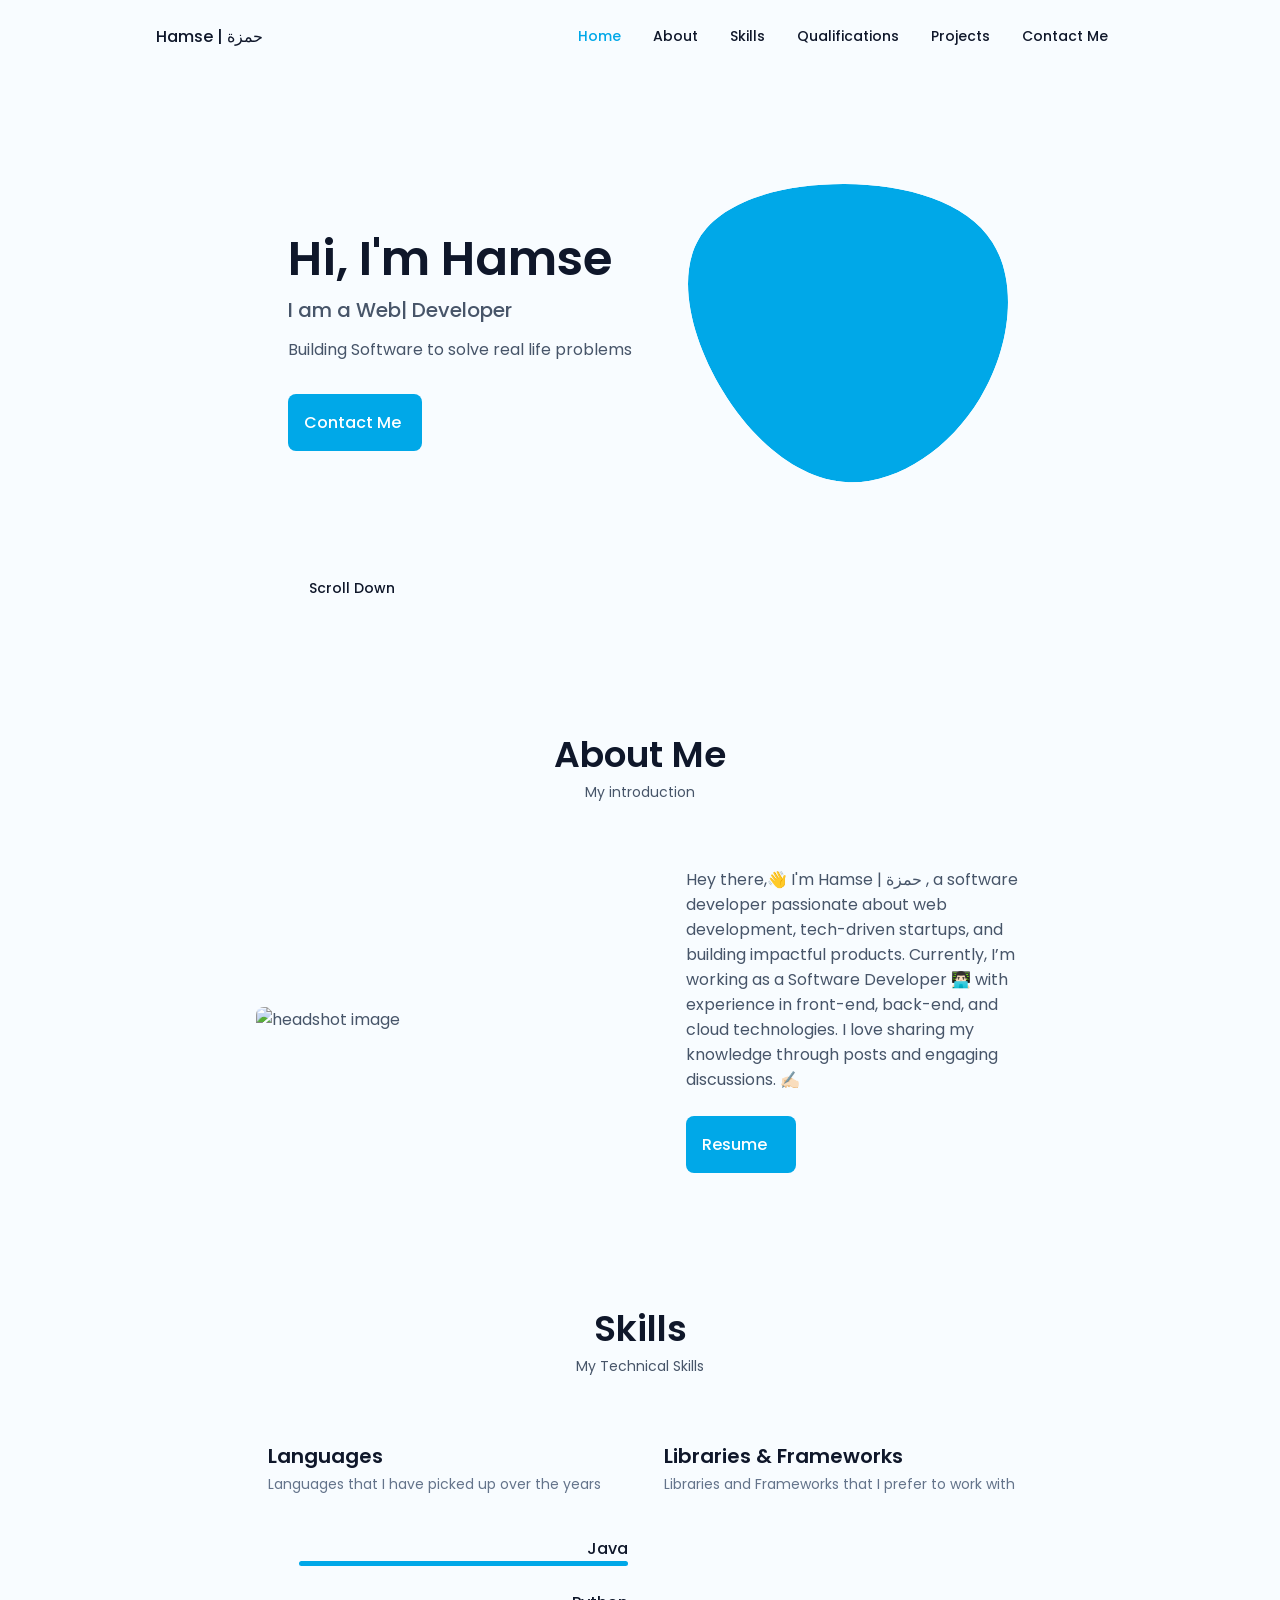
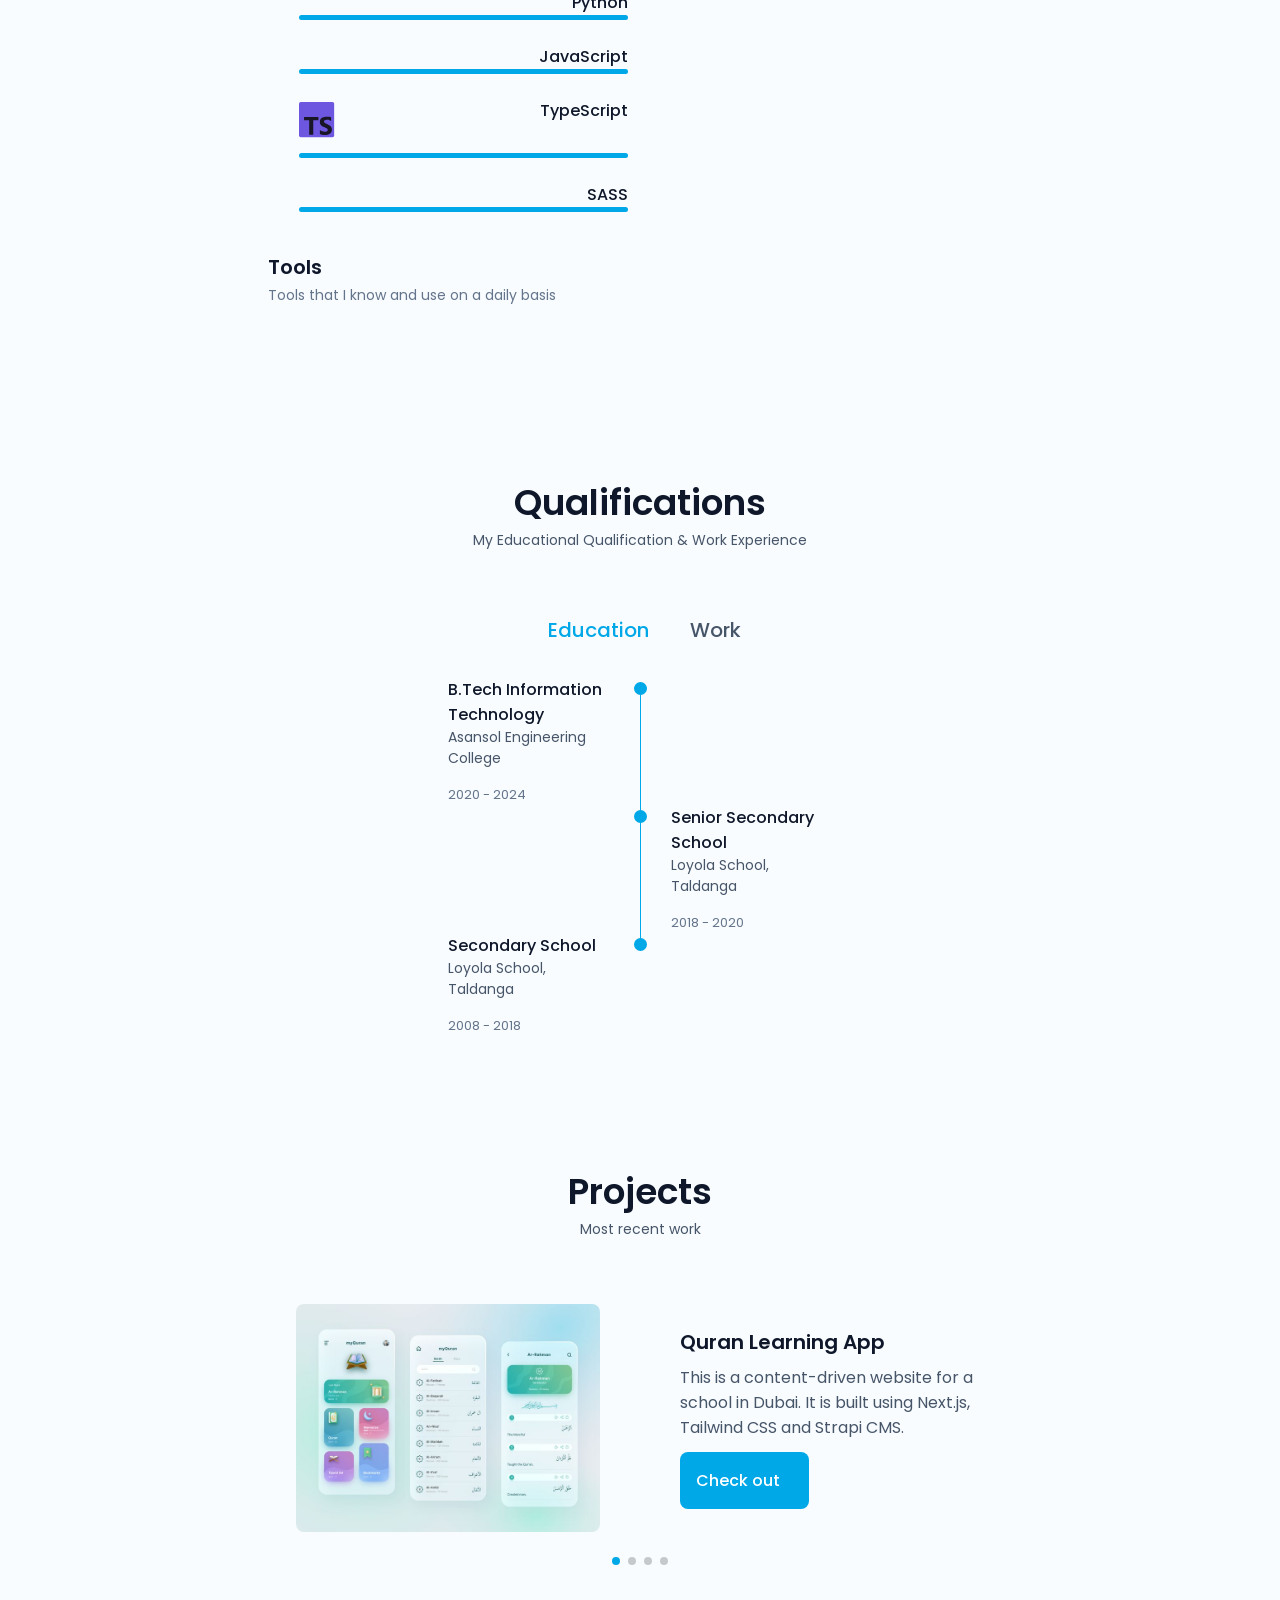
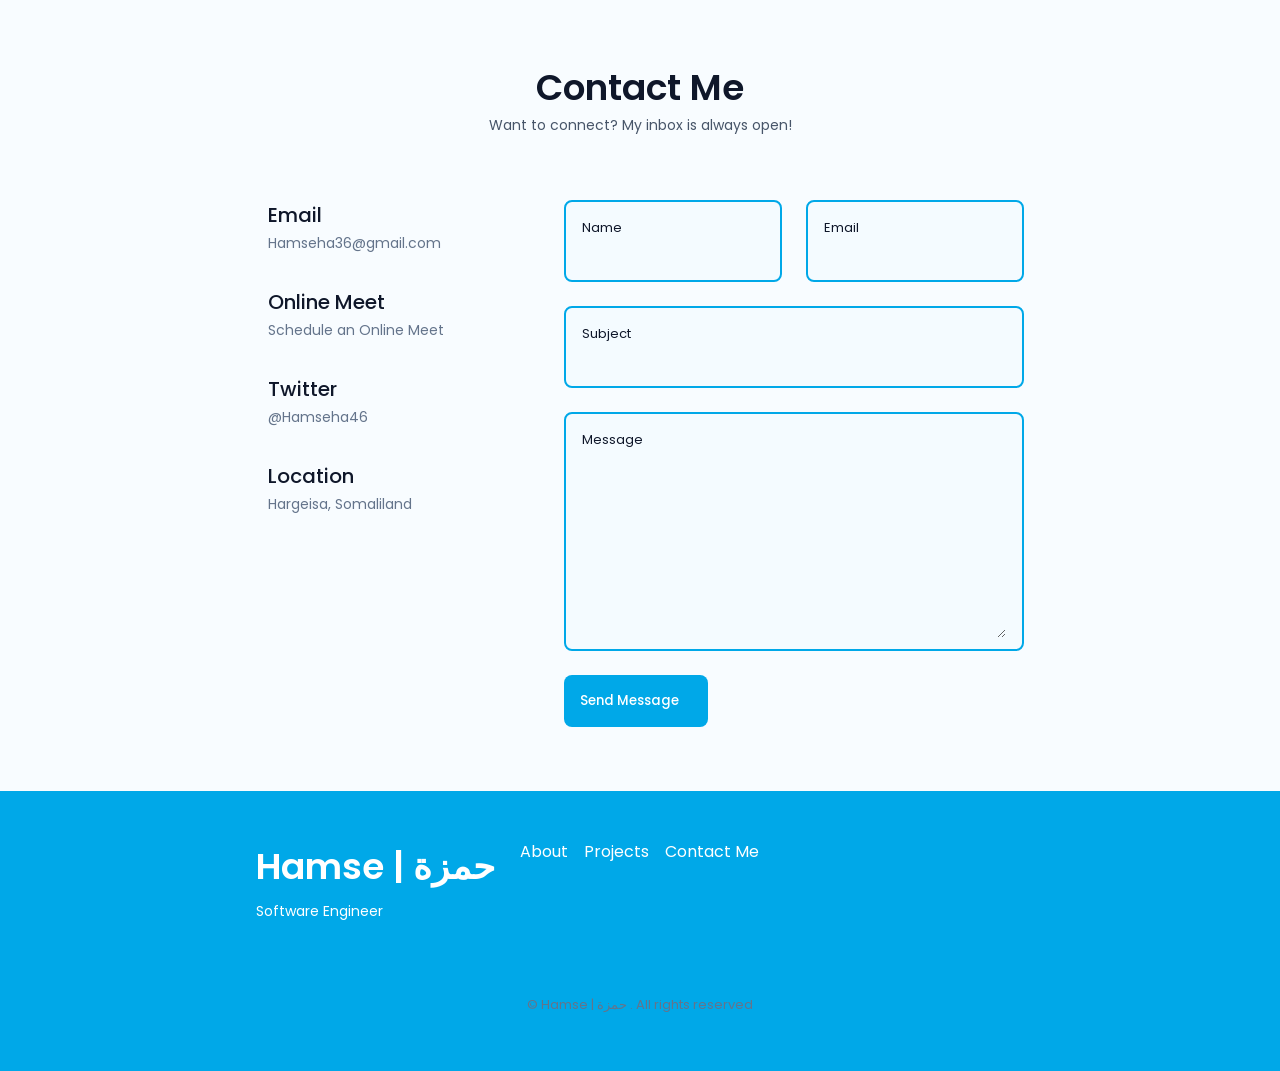
==== index.html @ 6c28f55a "Your descriptive commit message here" ====
<!DOCTYPE html>
<html lang="en">

<head>
  <meta charset="UTF-8" />
  <meta http-equiv="X-UA-Compatible" content="IE=edge" />
  <meta name="viewport" content="width=device-width, initial-scale=1.0" />
  <link rel="shortcut icon" href="https://pranaygupta.in/assets/img/pfp-with-bg.jpg" type="image/webp">
  <link rel="icon" href="https://pranaygupta.in/assets/img/pfp-with-bg.jpg" type="image/webp">
  <meta name="description"
    content="Pranay is a software engineer from India with a passion for web development, tech-driven startups, and building impactful projects." />
  <meta name="keywords"
    content="Pranay Gupta, Pranay Gupta portfolio, software developer Pranay Gupta, web developer Pranay Gupta, Keysight Technologies, Salesforce developer, ReactJS, NextJS, NodeJS, MERN stack developer, full-stack developer, front-end developer, back-end developer, cloud technologies, AWS, Java Spring Boot, software engineer Gurugram, tech startups enthusiast, JavaScript developer, software projects, open-source enthusiast, UI/UX design, product development, software engineer India">
  <meta name="author" content="Pranay Gupta">
  <meta property="og:title" content="Pranay Gupta" />
  <meta property="og:url" content="https://pranaygupta.in" />
  <meta property="og:description"
    content="Pranay is a software engineer from India with a passion for web development, tech-driven startups, and building impactful projects." />
  <meta property="og:image:secure_url" content="https://pranaygupta.in/assets/img/pfp-with-bg.jpg" />
  <meta property="og:image" content="https://pranaygupta.in/assets/img/pfp-with-bg.jpg" />
  <meta property="profile:username" content="thepranaygupta" />
  <meta name="twitter:card" content="summary" />
  <meta name="twitter:title" content="Pranay Gupta" />
  <meta name="twitter:image" content="https://pranaygupta.in/assets/img/pfp-with-bg.jpg" />
  <meta name="twitter:url" content="https://pranaygupta.in" />
  <meta name="theme-color" content="#7d6bd6">
  <link rel="canonical" href="https://pranaygupta.in" />
  <link rel="stylesheet" href="https://unicons.iconscout.com/release/v4.0.0/css/line.css" />
  <link rel="stylesheet" href="./assets/css/swiper-bundle.min.css">
  <link rel="stylesheet" href="./assets/css/style.css" />
  <link rel="preconnect" href="https://pranaygupta.in" />
  <title>Hamse | حمزة </title>
  <link rel="shortcut icon" href="./assets/img/favicon.ico" type="image/x-icon" />
  <script src="https://kit.fontawesome.com/4bf48f78b4.js" crossorigin="anonymous"></script>
  <!-- Google tag (gtag.js) -->
  <script async src="https://www.googletagmanager.com/gtag/js?id=G-Q55ZCQXDWJ"></script>
  <script>
    window.dataLayer = window.dataLayer || [];
    function gtag() { dataLayer.push(arguments); }
    gtag('js', new Date());
    gtag('config', 'G-Q55ZCQXDWJ');
  </script>
</head>

<body>
  <!-- Header -->
  <header class="header" id="header">
    <nav class="nav container">
      <a href="#" class="nav_logo">Hamse | حمزة </a>

      <div class="nav_menu" id="nav-menu">
        <ul class="nav_list grid">
          <li class="nav_item">
            <a href="#home" class="nav_link active-link">
              <i class="uil uil-estate nav_icon"></i> Home
            </a>
          </li>
          <li class="nav_item">
            <a href="#about" class="nav_link">
              <i class="uil uil-user nav_icon"></i> About
            </a>
          </li>
          <li class="nav_item">
            <a href="#skills" class="nav_link">
              <i class="uil uil-file-alt nav_icon"></i> Skills
            </a>
          </li>
          <li class="nav_item">
            <a href="#qualification" class="nav_link">
              <i class="uil uil-graduation-cap nav_icon"></i> Qualifications
            </a>
          </li>
          <li class="nav_item">
            <a href="#projects" class="nav_link">
              <i class="uil uil-scenery nav_icon"></i> Projects
            </a>
          </li>
          <li class="nav_item">
            <a href="#contact" class="nav_link">
              <i class="uil uil-message nav-icon nav_icon"></i> Contact Me
            </a>
          </li>
        </ul>
        <i class="uil uil-times nav_close" id="nav-close"></i>
      </div>

      <div class="nav_btns">
        <!-- Change Theme -->
        <i class="uil uil-moon change-theme" id="theme-button"></i>

        <div class="nav_toggle" id="nav-toggle">
          <i class="uil uil-apps"></i>
        </div>
      </div>
    </nav>
  </header>

  <!-- Main -->
  <main class="main">
    <!-- Home -->
    <section class="home section" id="home">
      <div class="home_container container grid">
        <div class="home_content grid">
          <div class="home_social">
            <a href="https://www.linkedin.com/in/thepranaygupta/" class="home_social-icon" target="_blank">
              <i class="uil uil-linkedin-alt"></i>
            </a>

            <a href="https://github.com/MrHamse-ops" 
            class="home_social-icon" target="_blank">
              <i class="uil uil-github-alt"></i>
            </a>

            <a href="https://x.com/hamseha46?s=11" 
            class="home_social-icon" target="_blank">
              <i class="uil uil-twitter-alt"></i>
            </a>

            <a href="https://www.instagram.com/hamsehmz" class="home_social-icon" target="_blank">
              <i class="uil uil-instagram"></i>
            </a>
          </div>

          <div class="home_img">
            <svg class="home_blob" viewBox="0 0 200 187" xmlns="http://www.w3.org/2000/svg"
              xmlns:xlink="http://www.w3.org/1999/xlink" data-tilt>
              <mask id="mask0" mask-type="alpha">
                <path d="M190.312 36.4879C206.582 62.1187 201.309 102.826 182.328 134.186C163.346 165.547 
                    130.807 187.559 100.226 186.353C69.6454 185.297 41.0228 161.023 21.7403 129.362C2.45775 
                    97.8511 -7.48481 59.1033 6.67581 34.5279C20.9871 10.1032 59.7028 -0.149132 97.9666 
                    0.00163737C136.23 0.303176 174.193 10.857 190.312 36.4879Z" />
              </mask>
              <g mask="url(#mask0)">
                <path d="M190.312 36.4879C206.582 62.1187 201.309 102.826 182.328 134.186C163.346 
                    165.547 130.807 187.559 100.226 186.353C69.6454 185.297 41.0228 161.023 21.7403 
                    129.362C2.45775 97.8511 -7.48481 59.1033 6.67581 34.5279C20.9871 10.1032 59.7028 
                    -0.149132 97.9666 0.00163737C136.23 0.303176 174.193 10.857 190.312 36.4879Z" />
                <image class="home_blob-img" x="12" y="8" href="./assets/img/icon.png" />
              </g>
            </svg>
          </div>

          <div class="home_data">
            <h1 class="home_title">Hi, I'm Hamse </h1>
            <h3 class="home_subtitle">I am <span class="type"></span> Developer</h3>

            <p class="home_description">
              Building Software to solve real life problems
            </p>
            <a href="#contact" class="button button--flex">
              Contact Me
              <i class="uil uil-message"></i>
            </a>
          </div> 
        </div>

        <div class="home_scroll">
          <a href="#about" class="home_scroll-button button--flex">
            <i class="uil uil-mouse-alt home_scroll-mouse"></i>
            <span class="home_scroll-name">Scroll Down</span>
            <i class="uil uil-arrow-down home_scroll-arrow"></i>
          </a>
        </div>
      </div>
    </section>

    <!-- About -->
    <section class="about section" id="about">
      <h2 class="section_title">About Me</h2>
      <span class="section_subtitle">My introduction</span>
      <div class="about_container container grid">
        <img src="./assets/img/about.png" alt="headshot image" class="about_img" data-tilt />
        <div class="about_data">
          <p class="about_description">
            Hey there,👋 I'm Hamse | حمزة , a software developer passionate about web development, tech-driven startups, and
            building impactful products. Currently, I’m working as a Software Developer 👨🏻‍💻 with experience in
            front-end, back-end, and cloud technologies. I love sharing my knowledge through posts and engaging
            discussions. ✍🏻
          </p>
          <div class="about_button">
            <a download="" href="./Indho Deeqay Ku Aaway.pdf" class="button button--flex" target="_blank">
              Resume<i class="uil uil-file-download-alt button_icon"></i>
            </a>
          </div>
        </div>
      </div>
    </section>

    <!-- Skills -->
    <section class="skills section" id="skills">
      <h1 class="section_title">Skills</h1>
      <span class="section_subtitle">My Technical Skills</span>
      <div class="skills_container container grid">
        <!-- Skill Set 1 -->
        <div class="skill skills_content skills_open">
          <div class="skills_header">
            <i class="uil uil-arrow skills_icon"></i>

            <div>
              <h1 class="skills_title">Languages</h1>
              <span class="skills_subtitle">Languages that I have picked up over the years</span>
            </div>

            <i class="uil uil-angle-down skills_arrow"></i>
          </div>

          <div class="skills_list grid">
            <div class="skills_data">
              <div class="skills_titles">
                <span class="single_skill_icon">
                  <i class="fab fa-java"></i>
                </span>
                <h3 class="skills_name">Java</h3>
              </div>
              <div class="skills_bar"></div>
            </div>

            <div class="skills_data">
              <div class="skills_titles">
                <span class="single_skill_icon">
                  <i class="fab fa-python"></i>
                </span>
                <h3 class="skills_name">Python</h3>
              </div>
              <div class="skills_bar"></div>
            </div>

            <div class="skills_data">
              <div class="skills_titles">
                <span class="single_skill_icon">
                  <i class="fab fa-js-square"></i>
                </span>
                <h3 class="skills_name">JavaScript</h3>
              </div>
              <div class="skills_bar"></div>
            </div>

            <div class="skills_data">
              <div class="skills_titles">
                <span class="single_skill_icon external-logo">
                  <img src="./assets/img/ts-logo.svg" alt="ts-logo">
                </span>
                <h3 class="skills_name">TypeScript</h3>
              </div>
              <div class="skills_bar"></div>
            </div>

            <div class="skills_data">
              <div class="skills_titles">
                <span class="single_skill_icon">
                  <i class="fab fa-sass"></i>
                </span>
                <h3 class="skills_name">SASS</h3>
              </div>
              <div class="skills_bar"></div>
            </div>
          </div>
        </div>

        <!-- Skill Set 2 -->
        <div class="skill skills_content">
          <div class="skills_header">
            <i class="uil uil-brackets-curly skills_icon"></i>

            <div>
              <h1 class="skills_title">Libraries & Frameworks</h1>
              <span class="skills_subtitle">Libraries and Frameworks that I prefer to work with</span>
            </div>

            <i class="uil uil-angle-down skills_arrow"></i>
          </div>

          <div class="skills_list grid">
            <div class="skills_data">
              <div class="skills_titles">
                <span class="single_skill_icon">
                  <i class="fab fa-react"></i>
                </span>
                <h3 class="skills_name">React</h3>
              </div>
              <div class="skills_bar"></div>
            </div>

            <div class="skills_data">
              <div class="skills_titles">
                <span class="single_skill_icon external-logo">
                  <img src="./assets/img/next-js.svg" alt="next-logo">
                </span>
                <h3 class="skills_name">Next.js</h3>
              </div>
              <div class="skills_bar"></div>
            </div>

            <div class="skills_data">
              <div class="skills_titles">
                <span class="single_skill_icon external-logo">
                  <svg xmlns="http://www.w3.org/2000/svg" fill="none" viewBox="0 0 54 33">
                    <g clip-path="url(#prefix__clip0)">
                      <path fill="#6E57E0" fill-rule="evenodd"
                        d="M27 0c-7.2 0-11.7 3.6-13.5 10.8 2.7-3.6 5.85-4.95 9.45-4.05 2.054.513 3.522 2.004 5.147 3.653C30.744 13.09 33.808 16.2 40.5 16.2c7.2 0 11.7-3.6 13.5-10.8-2.7 3.6-5.85 4.95-9.45 4.05-2.054-.513-3.522-2.004-5.147-3.653C36.756 3.11 33.692 0 27 0zM13.5 16.2C6.3 16.2 1.8 19.8 0 27c2.7-3.6 5.85-4.95 9.45-4.05 2.054.514 3.522 2.004 5.147 3.653C17.244 29.29 20.308 32.4 27 32.4c7.2 0 11.7-3.6 13.5-10.8-2.7 3.6-5.85 4.95-9.45 4.05-2.054-.513-3.522-2.004-5.147-3.653C23.256 19.31 20.192 16.2 13.5 16.2z"
                        clip-rule="evenodd" />
                    </g>
                    <defs>
                      <clipPath id="prefix__clip0">
                        <path fill="#fff" d="M0 0h54v32.4H0z" />
                      </clipPath>
                    </defs>
                  </svg>
                </span>
                <h3 class="skills_name">Tailwind CSS</h3>
              </div>
              <div class="skills_bar"></div>
            </div>

            <div class="skills_data">
              <div class="skills_titles">
                <span class="single_skill_icon">
                  <i class="fab fa-node-js"></i>
                </span>
                <h3 class="skills_name">Node.js</h3>
              </div>
              <div class="skills_bar"></div>
            </div>

            <div class="skills_data">
              <div class="skills_titles">
                <span class="single_skill_icon external-logo" style="max-width: 1.33rem;">
                  <img src="./assets/img/MongoDB.svg" alt="mongo-db-logo">
                </span>
                <h3 class="skills_name">MongoDB</h3>
              </div>
              <div class="skills_bar"></div>
            </div>
          </div>
        </div>

        <!-- Skill Set 3 -->
        <div class="skill skills_content">
          <div class="skills_header">
            <i class="uil uil-wrench skills_icon"></i>

            <div>
              <h1 class="skills_title">Tools</h1>
              <span class="skills_subtitle">Tools that I know and use on a daily basis</span>
            </div>

            <i class="uil uil-angle-down skills_arrow"></i>
          </div>

          <div class="skills_list grid">
            <div class="skills_data">
              <div class="skills_titles">
                <span class="single_skill_icon">
                  <i class="fab fa-git-alt"></i>
                </span>
                <h3 class="skills_name">Git</h3>
              </div>
              <div class="skills_bar"></div>
            </div>

            <div class="skills_data">
              <div class="skills_titles">
                <span class="single_skill_icon">
                  <i class="fab fa-github"></i>
                </span>
                <h3 class="skills_name">GitHub</h3>
              </div>
              <div class="skills_bar"></div>
            </div>

            <div class="skills_data">
              <div class="skills_titles">
                <span class="single_skill_icon">
                  <i class="fab fa-figma"></i>
                </span>
                <h3 class="skills_name">Figma</h3>
              </div>
              <div class="skills_bar"></div>
            </div>

            <div class="skills_data">
              <div class="skills_titles">
                <span class="single_skill_icon external-logo">
                  <img src="./assets/img/vercel.svg" alt="vercel icon">
                </span>
                <h3 class="skills_name">Vercel</h3>
              </div>
              <div class="skills_bar"></div>
            </div>
    </section>

    <!-- Qualifications -->
    <section class="qualification section" id="qualification">
      <h2 class="section_title">Qualifications</h2>
      <span class="section_subtitle">My Educational Qualification & Work Experience</span>

      <div class="qualification_container container">
        <div class="qualification_tabs">
          <div class="qualification_button button-flex" id="educationheader">
            <i class="uil uil-graduation-cap qualification_icon"></i>Education
          </div>

          <div class="qualification_button button-flex" id="workheader">
            <i class="uil uil-briefcase-alt qualification_icon"></i>Work
          </div>
        </div>

        <div class="qualification_sections">
          <!-- Educational Qualification -->
          <div class="qualification_content qualification_active" data-content id="education">
            <!-- BTech IT -->
            <div class="qualification_data">
              <div>
                <h3 class="qualification_title">B.Tech Information Technology</h3>
                <span class="qualification_subtitle"><a href="http://www.aecwb.edu.in" target="_blank"
                    rel="noopener noreferrer">Asansol Engineering College</a></span>
                <div class="qualification_calendar">
                  <i class="uil uil-calendar-alt"></i>
                  2020 - 2024
                </div>
              </div>
              <div>
                <span class="qualification_circle"></span>
                <span class="qualification_line"></span>
              </div>
            </div>

            <!-- School 11-12 -->
            <div class="qualification_data">
              <div></div>

              <div>
                <span class="qualification_circle"></span>
                <span class="qualification_line"></span>
              </div>

              <div>
                <h3 class="qualification_title">Senior Secondary School</h3>
                <span class="qualification_subtitle"><a href="https://www.loyolataldanga.com/" target="_blank"
                    rel="noopener noreferrer">Loyola School, Taldanga</a></span>
                <div class="qualification_calendar">
                  <i class="uil uil-calendar-alt"></i>
                  2018 - 2020
                </div>
              </div>
            </div>

            <!-- School 1-10 -->
            <div class="qualification_data">
              <div>
                <h3 class="qualification_title">Secondary School</h3>
                <span class="qualification_subtitle"><a href="https://www.loyolataldanga.com/" target="_blank"
                    rel="noopener noreferrer">Loyola School, Taldanga</a></span>
                <div class="qualification_calendar">
                  <i class="uil uil-calendar-alt"></i>
                  2008 - 2018
                </div>
              </div>
              <div>
                <span class="qualification_circle"></span>
              </div>
            </div>

          </div>

          <!-- Work Experience -->
          <div class="qualification_content qualification-inactive" data-content id="work">
            <!-- Keysight -->
            <div class="qualification_data">
              <div>
                <h3 class="qualification_title">IT Software Engineer</h3>
                <span class="qualification_subtitle"><a href="https://www.keysight.com/" target="_blank"
                    rel="noopener noreferrer">Keysight Technologies</a></span>
                <div class="qualification_calendar">
                  <i class="uil uil-calendar-alt"></i>
                  July 2024 - Present
                </div>
              </div>

              <div>
                <span class="qualification_circle"></span>
                <span class="qualification_line"></span>
              </div>
            </div>

            <!-- Keysight -->
            <div class="qualification_data">
              <div></div>

              <div>
                <span class="qualification_circle"></span>
                <span class="qualification_line"></span>
              </div>

              <div>
                <h3 class="qualification_title">IT Intern</h3>
                <span class="qualification_subtitle"><a href="https://www.keysight.com/" target="_blank"
                    rel="noopener noreferrer">Keysight Technologies</a></span>
                <div class="qualification_calendar">
                  <i class="uil uil-calendar-alt"></i>
                  January 2024 - July 2024
                </div>
              </div>

            </div>

            <!-- ProPeers -->
            <div class="qualification_data">
              <div>
                <h3 class="qualification_title">Software Engineer Intern</h3>
                <span class="qualification_subtitle"><a href="https://www.propeers.in/" target="_blank"
                    rel="noopener noreferrer">ProPeers</a></span>
                <div class="qualification_calendar">
                  <i class="uil uil-calendar-alt"></i>
                  April 2023 - December 2023
                </div>
              </div>

              <div>
                <span class="qualification_circle"></span>
                <span class="qualification_line"></span>
              </div>
            </div>

            <!-- CodeHelp -->
            <div class="qualification_data">
              <div></div>

              <div>
                <span class="qualification_circle"></span>
                <span class="qualification_line"></span>
              </div>

              <div>
                <h3 class="qualification_title">Technical Consultant</h3>
                <span class="qualification_subtitle"><a href="https://www.codehelp.in/" target="_blank"
                    rel="noopener noreferrer">CodeHelp</a></span>
                <div class="qualification_calendar">
                  <i class="uil uil-calendar-alt"></i>
                  September 2022 - June 2023
                </div>
              </div>

            </div>

            <!-- prmsnls -->
            <div class="qualification_data">
              <div>
                <h3 class="qualification_title">Full Stack Development Intern</h3>
                <span class="qualification_subtitle"><a href="https://prmsnls.xyz/" target="_blank"
                    rel="noopener noreferrer">Permissionless</a></span>
                <div class="qualification_calendar">
                  <i class="uil uil-calendar-alt"></i>
                  November 2022 - January 2023
                </div>
              </div>

              <div>
                <span class="qualification_circle"></span>
                <span class="qualification_line"></span>
              </div>
            </div>

            <!-- Gumlet -->
            <div class="qualification_data">
              <div></div>

              <div>
                <span class="qualification_circle"></span>
                <span class="qualification_line"></span>
              </div>

              <div>
                <h3 class="qualification_title">Full Stack Development Intern</h3>
                <span class="qualification_subtitle"><a href="https://www.gumlet.com/" target="_blank"
                    rel="noopener noreferrer">Gumlet</a></span>
                <div class="qualification_calendar">
                  <i class="uil uil-calendar-alt"></i>
                  June 2022 - September 2022
                </div>
              </div>
            </div>

            <!-- WeFrame.tech -->
            <div class="qualification_data">
              <div>
                <h3 class="qualification_title">Front-end Next.js Developer</h3>
                <span class="qualification_subtitle"><a href="https://www.weframetech.com/" target="_blank"
                    rel="noopener noreferrer">WeFrame.Tech</a></span>
                <div class="qualification_calendar">
                  <i class="uil uil-calendar-alt"></i>
                  December 2021 - June 2022
                </div>
              </div>

              <div>
                <span class="qualification_circle"></span>
              </div>
            </div>

          </div>
        </div>
    </section>

    <!-- Portfolio -->
    <section class="portfolio section" id="projects">
      <h2 class="section_title">Projects</h2>
      <span class="section_subtitle">Most recent work</span>

      <div class="portfolio_container container swiper-container swiper mySwiper">
        <div class="swiper-wrapper">

          <!-- Project 1 -->
          <div class="portfolio_content grid swiper-slide">
            <img src="./assets/img/MyQuran App.jpg" alt="daral marefa" class="portfolio_img">

            <div class="portfolio_data">
              <h3 class="portfolio_title">
                Quran Learning App
              </h3>
              <p class="portfolio_description">
                This is a content-driven website for a school in Dubai. It is built using Next.js, Tailwind CSS and
                Strapi CMS.
              </p>
              <a href="https://www.daralmarefa.ae/" class="button button-flex button-small portfolio_button"
                target="_blank">
                Check out
                <i class="uil uil-arrow-right button_icon"></i>
              </a>
            </div>
          </div>

          <!-- Project 2 -->
          <div class="portfolio_content grid swiper-slide">
            <img src="./assets/img/Dishly – Modern Food Ordering.jpg" alt="ag Automobile" class="portfolio_img">

            <div class="portfolio_data">
              <h3 class="portfolio_title">
                Modern Food Ordering
              </h3>
              <p class="portfolio_description">
                This is a content-driven website for an Automobile Business in Dubai. It is built using Next.js,
                Tailwind CSS and Strapi CMS.
              </p>
              <a href="https://www.agautomobile.com/" class="button button-flex button-small portfolio_button"
                target="_blank">
                Check out
                <i class="uil uil-arrow-right button_icon"></i>
              </a>
            </div>
          </div>

          <!-- Project 3 -->
          <div class="portfolio_content grid swiper-slide">
            <img src="./assets/img/Kitchen.jpg" alt="ag Automobile" class="portfolio_img">

            <div class="portfolio_data">
              <h3 class="portfolio_title">
                Saar coffee
              </h3>
              <p class="portfolio_description">
                A content-driven website for one of the largest family business groups in the Middle East. It is built
                using Next.js, Tailwind CSS and Strapi CMS.
              </p>
              <a href="https://www.al-ghurair.com/" class="button button-flex button-small portfolio_button"
                target="_blank">
                Check out
                <i class="uil uil-arrow-right button_icon"></i>
              </a>
            </div>
          </div>

          <!-- Project 4 -->
          <div class="portfolio_content grid swiper-slide">
            <img src="./assets/img/carweb.jpg" alt="" class="portfolio_img">

            <div class="portfolio_data">
              <h3 class="portfolio_title">
               Car 
              </h3>
              <p class="portfolio_description">
                My Personal Portfolio Website made using only HTML, CSS and JS with a clean and minimal UI.
              </p>
              <a href="#" class="button button-flex button-small portfolio_button" target="_blank">
                Check out
                <i class="uil uil-arrow-right button_icon"></i>
              </a>
            </div>
          </div>
        </div>

        <!-- Arrows -->
        <div class="swiper-button-next">
          <i class="uil uil-angle-right-b swiper-portfolio-icon"></i>
        </div>
        <div class="swiper-button-prev">
          <i class="uil uil-angle-left-b swiper-portfolio-icon"></i>
        </div>
        <!-- Pagination -->
        <div class="swiper-pagination"></div>
      </div>
    </section>

    <!-- Contact Me -->
    <section class="contact section" id="contact">
      <h1 class="section_title">Contact Me</h1>
      <span class="section_subtitle">
        Want to connect? My inbox is always open!
      </span>

      <div class="contact_container container grid">
        <div>
          <div class="contact_info">
            <i class="uil uil-envelope-alt contact_icon"></i>
            <div>
              <h3 class="contact_title">Email</h3>
              <span class="contact_subtitle">Hamseha36@gmail.com</span>
            </div>
          </div>

          <a href="https://topmate.io/hamseha46" target="_blank">
            <div class="contact_info">
              <i class="uil uil-calendar-alt contact_icon"></i>
              <div>
                <h3 class="contact_title">Online Meet</h3>
                <span class="contact_subtitle">Schedule an Online Meet</span>
              </div>
            </div>
          </a>

          <a href="https://twitter.com/Hamseha46/" target="_blank">
            <div class="contact_info">
              <i class="uil uil-twitter-alt contact_icon"></i>
              <div>
                <h3 class="contact_title">Twitter</h3>
                <span class="contact_subtitle">@Hamseha46</span>
              </div>
            </div>
          </a>

          <a href="https://maps.app.goo.gl/YTmJqDceCe984yTv6" target="_blank">
            <div class="contact_info">
              <i class="uil uil-location-point contact_icon"></i>
              <div>
                <h3 class="contact_title">Location</h3>
                <span class="contact_subtitle">Hargeisa, Somaliland</span>
              </div>
            </div>
          </a>
        </div>

        <form action="https://formspree.io/f/xyyozeaq" class="contact_form grid" id="contact-form" method="POST">
          <div id="alert" class="alert_style"></div>
          <div class="contact_inputs grid">
            <div class="contact_content">
              <label class="contact_label">Name</label>
              <input type="text" name="name" class="contact_input" id="name" required>
            </div>
            <div class="contact_content">
              <label for="email" class="contact_label">Email</label>
              <input type="email" name="email" class="contact_input" id="email" required>
            </div>
          </div>
          <div class="contact_content">
            <label for="subject" class="contact_label">Subject</label>
            <input type="text" name="subject" class="contact_input" id="subject" required>
          </div>
          <div class="contact_content">
            <label for="message" class="contact_label">Message</label>
            <textarea name="message" id="" cols="0" rows="7" class="contact_input message" id="message"
              style="resize: vertical;" required></textarea>
          </div>

          <div>
            <button type="submit" class="button button-flex">
              Send Message
              <i class="uil uil-message button_icon"></i>
            </button>
          </div>
        </form>

      </div>
    </section>
  </main>

  <!-- Footer -->
  <footer class="footer">
    <div class="footer_bg">
      <div class="footer_container container grid">
        <div>
          <h1 class="footer_title">Hamse | حمزة </h1>
          <span class="footer_subtitle">Software Engineer</span>
        </div>
        <ul class="footer_links">
          <li>
            <a href="#about" class="footer_link">About</a>
          </li>
          <li>
            <a href="#projects" class="footer_link">Projects</a>
          </li>
          <li>
            <a href="#contact" class="footer_link">Contact Me</a>
          </li>
        </ul>
        <div class="footer_socials">
          <a href="https://www.linkedin.com/in/thepranaygupta/" target="_blank" class="footer_social">
            <i class="uil uil-linkedin-alt"></i>
          </a>
          <a href="https://twitter.com/Hamseha46/" target="_blank" class="footer_social">
            <i class="uil uil-twitter-alt"></i>
          </a>
          <a href="https://www.instagram.com/hamsehmz" target="_blank" class="footer_social">
            <i class="uil uil-instagram"></i>
          </a>
        </div>
      </div>

      <p class="footer_copy">&#169; Hamse | حمزة . All rights reserved</p>
    </div>
  </footer>

  <!-- Scroll Top -->
  <a href="#" class="scrollup" id="scroll-up">
    <i class="uil uil-arrow-up scrollup_icon"></i>
  </a>


  <!-- JQuery -->
  <script src="./assets/js/jquery.min.js"></script>

  <!-- Swiper JS -->
  <script src="./assets/js/swiper-bundle.min.js"></script>

  <!-- Typed JS -->
  <script src="./assets/js/typed.js"></script>

  <!-- Tilt JS  -->
  <script src="./assets/js/tilt.jquery.min.js"></script>

  <script src="./assets/js/main.js"></script>
</body>

</html>
---- assets/css/style.css ----
@import url("https://fonts.googleapis.com/css2?family=Poppins:wght@400;500;600&display=swap");

:root {
  --header-height: 3rem;

  /* ===== Color Palette ===== */
  --first-color: #00A8E8;
  --first-color-second: #00A8E8;
  --first-color-alt: #0077B6;
  --first-color-lighter: #CAF0F8;

  --title-color: #0F172A;
  --text-color: #475569;
  --text-color-light: #64748B;

  --input-color: #F4FBFF;
  --body-color: #F8FCFF;
  --container-color: #FFFFFF;

  --scroll-bar-color: #D6EEF8;
  --scroll-thumb-color: #8FD3F4;

  /* ===== Typography ===== */
  --body-font: "Poppins", sans-serif;

  --big-font-size: 2rem;
  --h1-font-size: 1.5rem;
  --h2-font-size: 1.25rem;
  --h3-font-size: 1.125rem;
  --normal-font-size: 0.938rem;
  --small-font-size: 0.813rem;
  --smaller-font-size: 0.75rem;

  --font-medium: 500;
  --font-semi-bold: 600;

  /* ===== Margin ===== */
  --mb-0-25: 0.25rem;
  --mb-0-5: 0.5rem;
  --mb-0-75: 0.75rem;
  --mb-1: 1rem;
  --mb-1-5: 1.5rem;
  --mb-2: 2rem;
  --mb-2-5: 2.5rem;
  --mb-3: 3rem;

  /* ===== Z-index ===== */
  --z-tooltip: 10;
  --z-fixed: 100;
  --z-modal: 1000;
}

/* Large Devices */
@media screen and (min-width: 968px) {
  :root {
    --big-font-size: 3rem;
    --h1-font-size: 2.25rem;
    --h2-font-size: 1.5rem;
    --h3-font-size: 1.25rem;
    --normal-font-size: 1rem;
    --small-font-size: 0.875rem;
    --smaller-font-size: 0.813rem;
  }
}

/* ===== Dark Theme ===== */
body.dark-theme {
  --first-color-second: #06263A;

  --title-color: #F8FAFC;
  --text-color: #CBD5E1;
  --text-color-light: #94A3B8;

  --input-color: #123247;
  --body-color: #081B29;
  --container-color: #102A3C;

  --scroll-bar-color: #20445A;
  --scroll-thumb-color: #3E82A8;
}

/* Button Dark/Light */
.nav_btns {
  display: flex;
  align-items: center;
}

.change-theme {
  font-size: 1.25rem;
  color: var(--title-color);
  margin-right: var(--mb-1);
  cursor: pointer;
}

.change-theme:hover {
  color: var(--first-color);
}

/* BASE */
* {
  box-sizing: border-box;
  padding: 0;
  margin: 0;
}

::selection {
  background-color: #8d8d8d;
  color: #fff;
}

html {
  scroll-behavior: smooth;
}

body {
  margin: 0 0 var(--header-height);
  font-family: var(--body-font);
  font-size: var(--normal-font-size);
  background-color: var(--body-color);
  color: var(--text-color);
}

h1,
h2,
h3,
h4 {
  color: var(--title-color);
  font-weight: var(--font-semi-bold);
}

ul {
  list-style: none;
}

a {
  text-decoration: none;
}

img {
  max-width: 100%;
  height: auto;
}

button {
  border-style: none;
  cursor: pointer;
}

/* REUSABLE CSS CLASSES  */
.section {
  padding: 2rem 0 4rem;
}

.section_title {
  font-size: var(--h1-font-size);
}

.section_subtitle {
  display: block;
  font-size: var(--small-font-size);
  margin-bottom: var(--mb-3);
}

.section_title,
.section_subtitle {
  text-align: center;
}

/* LAYOUT  */
.container {
  max-width: 768px;
  margin-left: var(--mb-1-5);
  margin-right: var(--mb-1-5);
}

.grid {
  display: grid;
  gap: 1.5rem;
}

.header {
  width: 100%;
  position: fixed;
  bottom: 0;
  left: 0;
  z-index: var(--z-fixed);
  background-color: var(--body-color);
}

/* NAVBAR */
.nav {
  max-width: 968px;
  height: var(--header-height);
  display: flex;
  justify-content: space-between;
  align-items: center;
}

.nav_logo,
.nav_toggle {
  color: var(--title-color);
  font-weight: var(--font-medium);
}

.nav_logo:hover {
  color: var(--first-color);
}

.nav_toggle {
  font-size: 1.1rem;
  cursor: pointer;
}

.nav_toggle:hover {
  color: var(--first-color);
}

@media screen and (max-width: 767px) {
  .nav_menu {
    position: fixed;
    bottom: -100%;
    left: 0;
    width: 100%;
    background-color: var(--body-color);
    padding: 2rem 1.5rem 4rem;
    box-shadow: 0 -1px 4px rgba(0, 0, 0, 0.15);
    border-radius: 1.5rem 1.5rem 0 0;
    transition: 0.3s;
  }
}

.nav_list {
  grid-template-columns: repeat(3, 1fr);
  gap: 2rem;
}

.nav_link {
  display: flex;
  flex-direction: column;
  align-items: center;
  font-size: var(--small-font-size);
  color: var(--title-color);
  font-weight: var(--font-medium);
}

.nav_link:hover {
  color: var(--first-color);
}

.nav_icon {
  font-size: 1.2rem;
}

.nav_close {
  position: absolute;
  right: 1.3rem;
  bottom: 0.5rem;
  font-size: 1.5rem;
  cursor: pointer;
  color: var(--first-color);
}

.nav_close:hover {
  color: var(--first-color-alt);
}

/* Show Menu */
.show-menu {
  bottom: 0;
}

/* Active link */
.active-link {
  color: var(--first-color);
}

/* Header Shadow */
.scroll-header {
  box-shadow: 0 -2px 4px rgba(0, 0, 0, 0.15);
}

/* HOME */
.home_container {
  gap: 1rem;
}

.home_content {
  grid-template-columns: 0.5fr 3fr;
  padding-top: 3.5rem;
  align-items: center;
}

.home_social {
  display: grid;
  grid-template-columns: max-content;
  row-gap: 1rem;
}

.home_social-icon {
  font-size: 1.25rem;
  color: var(--first-color);
}

.home_social-icon:hover {
  color: var(--first-color-alt);
}

.home_blob {
  width: 200px;
  fill: var(--first-color);
}

.home_blob-img {
  width: 170px;
}

.home_data {
  grid-column: 1/3;
}

.home_title {
  font-size: var(--big-font-size);
}

.home_subtitle {
  font-size: var(--h3-font-size);
  color: var(--text-color);
  font-weight: var(--font-medium);
  margin-bottom: var(--mb-0-75);
}

.home_description {
  margin-bottom: var(--mb-2);
}

.home_scroll {
  display: none;
}

.home_scroll-button {
  color: var(--first-color);
  transition: 0.3s;
}

.home_scroll-button:hover {
  transform: translateY(0.25rem);
}

.home_scroll-mouse {
  font-size: 2rem;
}

.home_scroll-name {
  font-size: var(--small-font-size);
  color: var(--title-color);
  font-weight: var(--font-medium);
  margin-right: var(--mb-0-25);
}

.home_scroll-arrow {
  font-size: 1.25rem;
}

/* BUTTONS */
.button {
  display: inline-block;
  background-color: var(--first-color);
  color: #fff;
  padding: 1rem;
  border-radius: 0.5rem;
  font-weight: var(--font-medium);
  font-family: inherit;
}

.button:hover {
  background-color: var(--first-color-alt);
}

.button-flex {
  display: inline-flex;
  align-items: center;
  gap: 0.3rem;
}

.button_icon {
  font-size: 1.25rem;
  margin-left: var(--mb-0-5);
  transition: 0.3s;
}

.button--flex {
  display: inline-flex;
  align-items: center;
  gap: 0.3rem;
}

/* ABOUT */
.about_img {
  width: 200px;
  border-radius: 0.5rem;
  justify-self: center;
  align-self: center;
}

.about_description {
  text-align: center;
  margin-bottom: var(--mb-1-5);
}

.about_info-title {
  font-size: var(--h2-font-size);
  font-weight: var(--font-semi-bold);
  color: var(--first-color);
}

.about_button {
  display: flex;
  justify-content: center;
}

/* SKILLS  */
.skills_container {
  row-gap: 0;
}

.skills_header {
  display: flex;
  align-items: center;
  margin-bottom: var(--mb-2-5);
  cursor: pointer;
}

.skills_icon,
.skills_arrow {
  font-size: 2rem;
  font-weight: bolder;
  color: var(--first-color);
}

.skills_icon {
  margin-right: var(--mb-0-75);
}

.skills_title {
  font-size: var(--h3-font-size);
}

.skills_subtitle {
  font-size: var(--small-font-size);
  color: var(--text-color-light);
}

.skills_arrow {
  margin-left: auto;
  transition: 0.4s;
}

.skills_list {
  row-gap: 1.5rem;
  padding-left: 2.7rem;
}

.skills_titles {
  display: flex;
  justify-content: space-between;
  /* margin-bottom: var(--mb-0-5); */
}

.skills_name {
  font-size: var(--normal-font-size);
  font-weight: var(--font-medium);
}

.single_skill_icon {
  color: var(--first-color);
  font-size: var(--h1-font-size);
}

.external-logo {
  width: var(--h1-font-size);
}

.skills_bar {
  height: 5px;
  border-radius: 0.25rem;
  background-color: var(--first-color);
}

.skills_list {
  height: 0;
  overflow: hidden;
}

.skills_open .skills_list {
  height: max-content;
  margin-bottom: var(--mb-2-5);
  transition: 0.3s;
}

.skills_open .skills_arrow {
  transform: rotate(-180deg);
}

/* QUALIFICATION */
.qualification_tabs {
  display: flex;
  justify-content: space-evenly;
  margin-bottom: var(--mb-2);
}

.qualification_button {
  font-size: var(--h3-font-size);
  font-weight: var(--font-medium);
  color: var(--first-color);
  cursor: pointer;
}

.qualification_button:hover {
  color: var(--first-color);
}

.qualification_icon {
  font-size: 1.8rem;
  margin-right: var(--mb-0-25);
}

.qualification_data {
  display: grid;
  grid-template-columns: 1fr max-content 1fr;
  column-gap: 1.5rem;
}

.qualification_title {
  font-size: var(--normal-font-size);
  font-weight: var(--font-medium);
}

.qualification_subtitle {
  display: inline-block;
  font-size: var(--small-font-size);
  margin-bottom: var(--mb-1);
}

.qualification_subtitle a {
  color: inherit;
}

.qualification_calendar {
  font-size: var(--smaller-font-size);
  color: var(--text-color-light);
}

.qualification_circle {
  display: inline-block;
  width: 13px;
  height: 13px;
  background-color: var(--first-color);
  border-radius: 50%;
}

.qualification_line {
  display: block;
  width: 1px;
  height: 100%;
  background-color: var(--first-color);
  transform: translate(6px, -7px);
}

.qualification-content {
  display: block;
}

.qualification-inactive {
  display: none;
}

/* PORTFOLIO  */
.portfolio_container {
  overflow: initial;
}

.portfolio_content {
  padding: 0 2.5rem;
}

.portfolio_img {
  width: 256px;
  border-radius: 0.5rem;
  justify-self: center;
}

.portfolio_title {
  font-size: var(--h3-font-size);
  margin-bottom: var(--mb-0-5);
}

.portfolio_description {
  margin-bottom: var(--mb-0-75);
}

.portfolio_button:hover .button_icon {
  transform: translateX(0.25rem);
}

.swiper-button-prev::after,
.swiper-button-next::after {
  content: "";
}

.swiper-portfolio-icon {
  font-size: 2rem;
  color: var(--first-color);
}

.swiper-button-prev {
  left: -0.5rem;
}

.swiper-button-next {
  right: -0.5rem;
}

.swiper-horizontal > .swiper-pagination-bullets {
  bottom: -2.5rem;
}

.swiper-pagination-bullet-active {
  background-color: var(--first-color);
}

.swiper-button-prev,
.swiper-button-next,
.swiper-pagination-bullet {
  outline: none;
}

/* CONTACT ME  */
.contact_container {
  row-gap: 3rem;
}

.contact_info {
  display: flex;
  margin-bottom: var(--mb-2);
  align-items: flex-start;
}

.contact_icon {
  font-size: 2rem;
  color: var(--first-color);
  margin-right: var(--mb-0-75);
}

.contact_title {
  font-size: var(--h3-font-size);
  font-weight: var(--font-medium);
}

.contact_subtitle {
  font-size: var(--small-font-size);
  color: var(--text-color-light);
}

.contact_content {
  background-color: var(--input-color);
  border-radius: 0.5rem;
  padding: 0.75rem 1rem 0.25rem;
  border: var(--first-color) 2px solid;
}

.contact_content.focusIn.valid {
  border-color: #7fff00;
}

.contact_content.focusIn.invalid {
  border-color: #ff4500;
}

.contact_input {
  width: 100%;
  background-color: var(--input-color);
  color: var(--text-color);
  font-family: var(--body-font);
  font-size: var(--normal-font-size);
  border: none;
  outline: none;
  padding: 0.25rem 0.5rem 0.5rem 0;
}

.contact_label {
  font-size: var(--smaller-font-size);
  color: var(--title-color);
}

.alert_style {
  text-align: center;
  padding: 10px;
  font-size: var(--small-font-size);
  background-color: var(--first-color);
  color: #fff;
  border-radius: 0.5rem;
  display: none;
}

/* FOOTER  */
.footer {
  padding-top: 2rem;
}

.footer_container {
  row-gap: 3.5rem;
}

.footer_bg {
  background-color: var(--first-color-second);
  padding: 2rem 0 3rem;
}

.footer_title {
  font-size: var(--h1-font-size);
  margin-bottom: var(--mb-0-25);
}

.footer_subtitle {
  font-size: var(--small-font-size);
}

.footer_links {
  display: flex;
  flex-direction: column;
  row-gap: 1.5rem;
}

.footer_title,
.footer_subtitle,
.footer_link,
.footer_social {
  color: #fff;
}

.footer_link:hover {
  color: var(--first-color-lighter);
}

.footer_social {
  font-size: 1.25rem;
  margin-right: var(--mb-1-5);
}

.footer_social:hover {
  color: var(--first-color-lighter);
}

.footer_copy {
  font-size: var(--smaller-font-size);
  text-align: center;
  color: var(--text-color-light);
  margin-top: var(--mb-3);
}

/* SCROLL UP */
.scrollup {
  position: fixed;
  right: 1rem;
  bottom: -20%;
  background-color: var(--first-color);
  opacity: 0.8;
  padding: 0 0.3rem;
  border-radius: 0.4rem;
  z-index: var(--z-tooltip);
  transition: 0.4s;
}

.scrollup:hover {
  background-color: var(--first-color-alt);
}

.scrollup_icon {
  font-size: 1.5rem;
  color: #fff;
}

/* SHOW SCROLL BUTTON */
.show-scroll {
  bottom: 5rem;
}

/* SCROLL BAR */
::-webkit-scrollbar {
  width: 0.6rem;
  background-color: var(--scroll-bar-color);
  border-radius: 0.5rem;
}

::-webkit-scrollbar-thumb {
  background-color: var(--scroll-thumb-color);
  border-radius: 0.5rem;
}

::-webkit-scrollbar-thumb:hover {
  background-color: var(--text-color-light);
}

/* MEDIA QUERIES */
/* For small devices */
@media screen and (max-width: 350px) {
  .container {
    margin-left: var(--mb-1);
    margin-right: var(--mb-1);
  }

  .nav_menu {
    padding: 2rem 0.25rem 4rem;
  }

  .nav_list {
    column-gap: 0;
  }

  .home_content {
    grid-template-columns: 0.25fr 3fr;
  }

  .home_blob {
    width: 180px;
  }

  .skills_title {
    font-size: var(--normal-font-size);
  }

  .qualification_data {
    gap: 0.5rem;
  }

  .portfolio-img {
    width: 200px;
  }
}

/* For medium devices */
@media screen and (min-width: 568px) {
  .home_content {
    grid-template-columns: max-content 1fr 1fr;
  }

  .home_data {
    grid-column: initial;
  }

  .home_img {
    order: 1;
    justify-self: center;
  }

  .about_container,
  .contact_container,
  .footer_container,
  .portfolio_content {
    grid-template-columns: repeat(2, 1fr);
  }

  .qualification_sections {
    display: grid;
    grid-template-columns: 0.6fr;
    justify-content: center;
  }
}

@media screen and (min-width: 768px) {
  .container {
    margin-left: auto;
    margin-right: auto;
  }

  body {
    margin: 0;
  }

  .section {
    padding: 6rem 0 2rem;
  }

  .section_subtitle {
    margin-bottom: 4rem;
  }

  .header {
    top: 0;
    bottom: initial;
  }

  .header,
  .main,
  .footer_container {
    padding: 0 1rem;
  }

  .nav {
    height: calc(var(--header-height) + 1.5rem);
    column-gap: 1rem;
  }

  .nav_icon,
  .nav_close,
  .nav_toggle {
    display: none;
  }

  .nav_list {
    display: flex;
    column-gap: 2rem;
  }

  .nav_menu {
    margin-left: auto;
  }

  .change-theme {
    margin: 0;
  }

  .home_container {
    row-gap: 5rem;
  }

  .home_content {
    padding-top: 5.5rem;
    column-gap: 2rem;
  }

  .home_blob {
    width: 270px;
  }

  .home_scroll {
    display: block;
  }

  .home_scroll-button {
    margin-left: 3rem;
  }

  .about_container {
    column-gap: 5rem;
  }

  .about_img {
    width: 350px;
  }

  .about_description {
    text-align: initial;
  }

  .about_button {
    justify-content: initial;
  }

  .skills_container,
  .about_container {
    grid-template-columns: repeat(2, 1fr);
  }

  .qualification_tabs {
    justify-content: center;
  }

  .qualification_button {
    margin: 0 var(--mb-1);
  }

  .qualification_sections {
    grid-template-columns: 0.5fr;
  }

  .portfolio_img {
    width: 320px;
  }

  .portfolio_content {
    align-items: center;
  }

  .footer_container {
    grid-template-columns: repeat(3, 1fr);
  }

  .footer_bg {
    padding: 3rem 0 3.5rem;
  }

  .footer_links {
    flex-direction: row;
    column-gap: 1rem;
  }

  .footer_socials {
    justify-self: flex-end;
  }

  .footer_copy {
    margin-top: 4.5rem;
  }
}

/* For large devices */
@media screen and (min-width: 1024px) {
  .header,
  .main,
  .footer_container {
    padding: 0;
  }

  .home_blob {
    width: 320px;
  }

  .home_social {
    transform: translateX(-6rem);
  }

  .portfolio_content {
    column-gap: 5rem;
  }

  .swiper-portfolio-icon {
    font-size: 3.5rem;
  }

  .swiper-button-prev {
    left: -3.5rem;
  }

  .swiper-button-next {
    right: -3.5rem;
  }

  .swiper-container-horizontal > .swiper-pagination-bullets {
    bottom: -4.5rem;
  }

  .contact_form {
    width: 460px;
  }

  .contact_inputs {
    grid-template-columns: repeat(2, 1fr);
  }
}
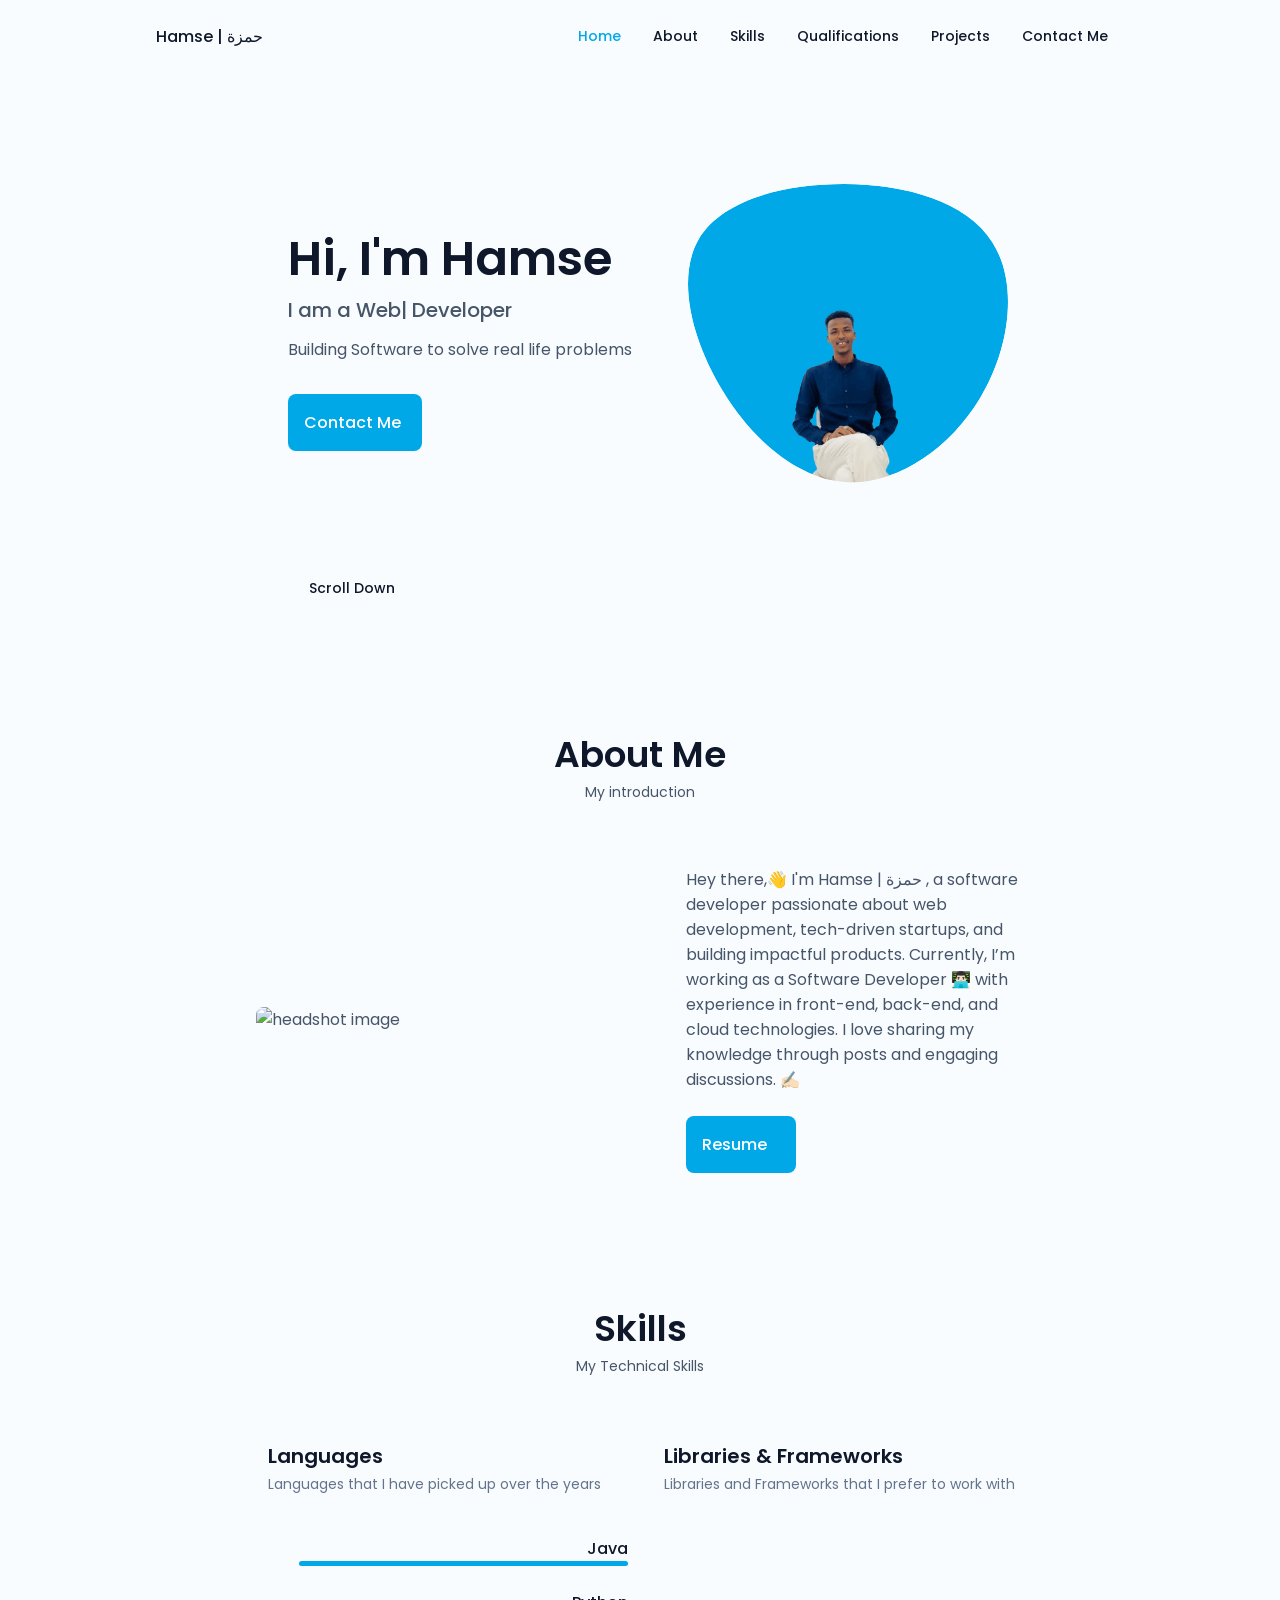
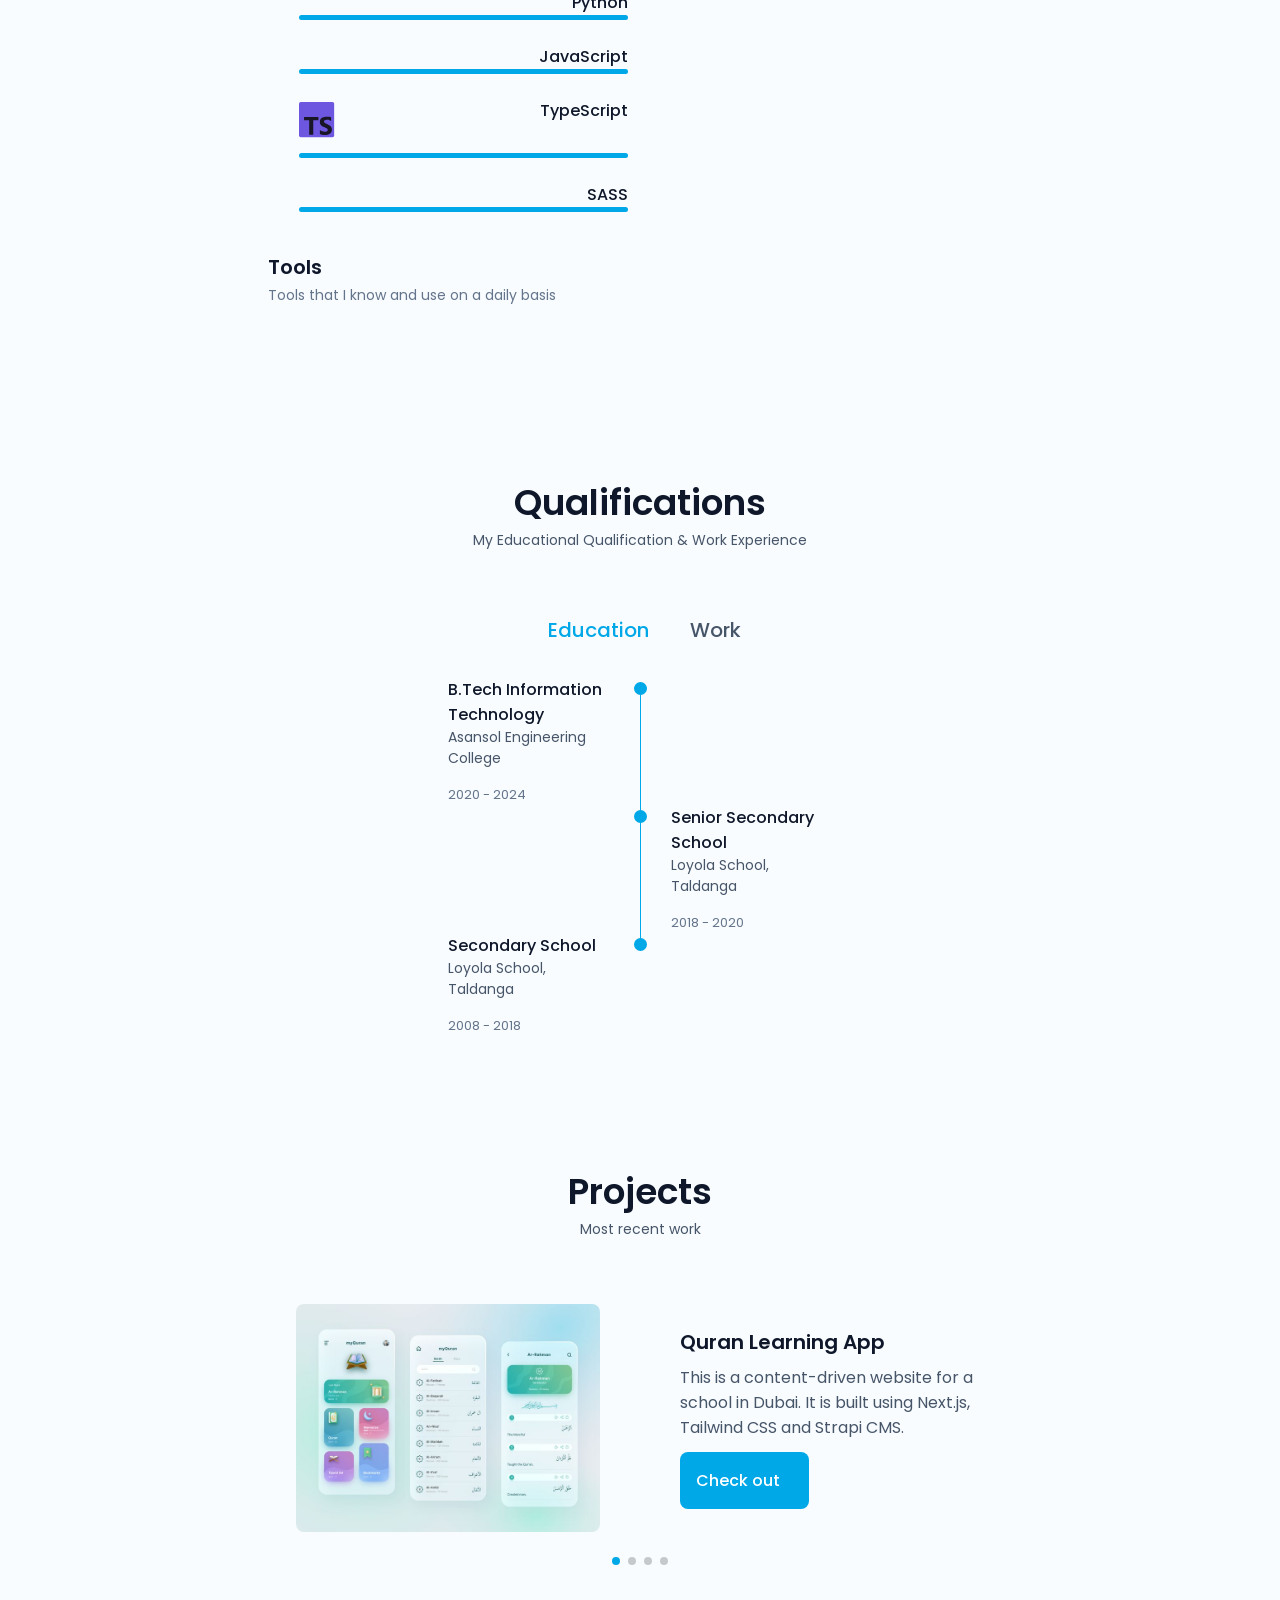
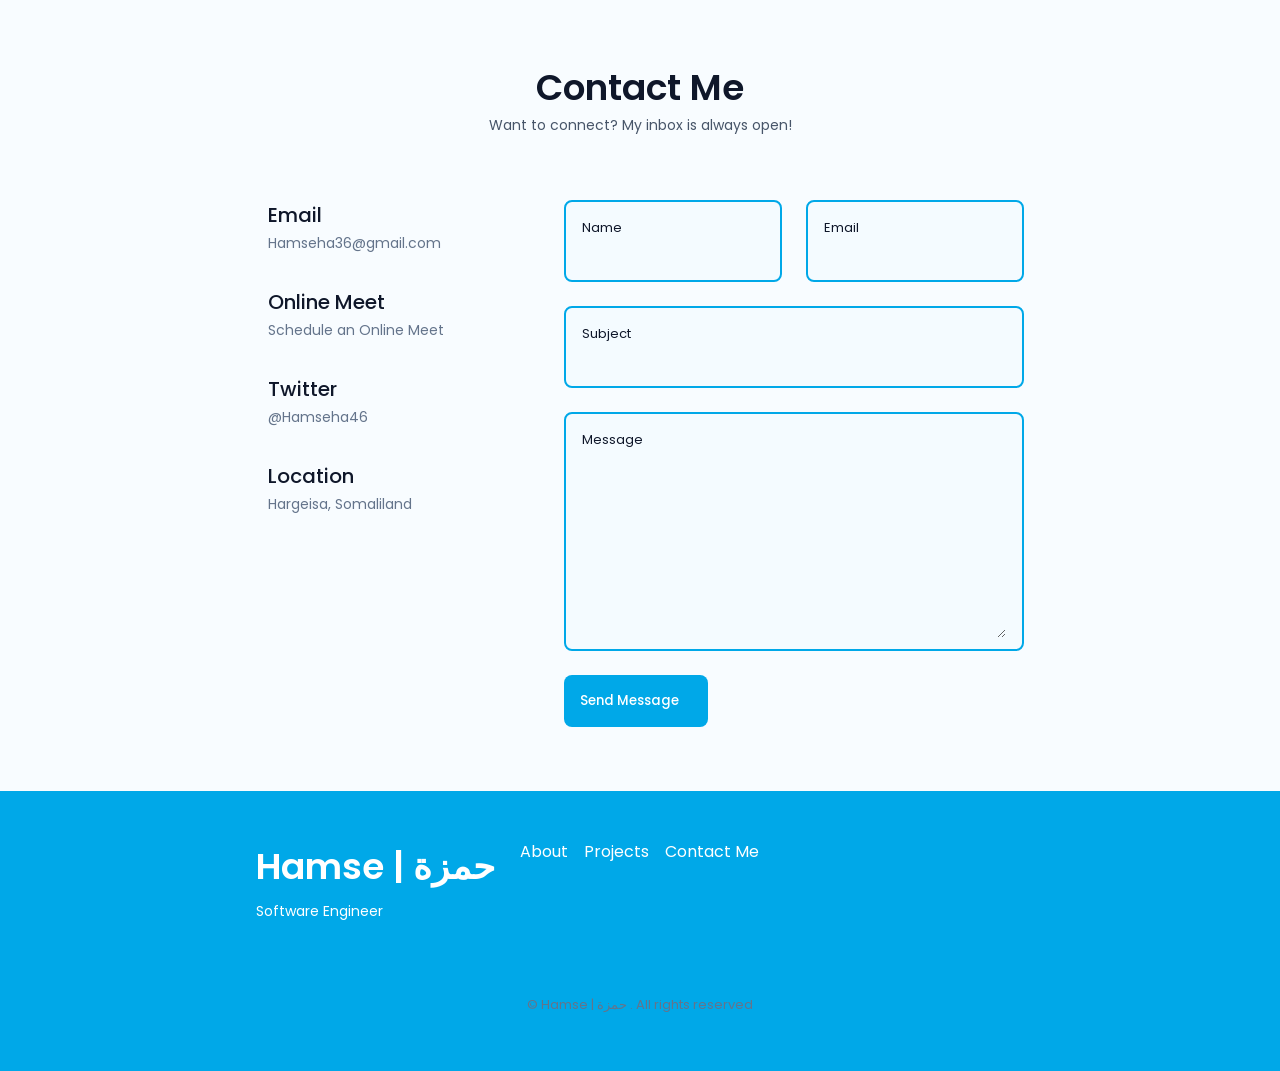
==== commit 019e972b: "Complete" ====
--- a/index.html
+++ b/index.html
@@ -11,16 +11,16 @@
     content="Pranay is a software engineer from India with a passion for web development, tech-driven startups, and building impactful projects." />
   <meta name="keywords"
     content="Pranay Gupta, Pranay Gupta portfolio, software developer Pranay Gupta, web developer Pranay Gupta, Keysight Technologies, Salesforce developer, ReactJS, NextJS, NodeJS, MERN stack developer, full-stack developer, front-end developer, back-end developer, cloud technologies, AWS, Java Spring Boot, software engineer Gurugram, tech startups enthusiast, JavaScript developer, software projects, open-source enthusiast, UI/UX design, product development, software engineer India">
-  <meta name="author" content="Pranay Gupta">
-  <meta property="og:title" content="Pranay Gupta" />
+  <meta name="author" content="Hamse | حمزة" />
+  <meta property="og:title" content="Hamse | حمزة" />
   <meta property="og:url" content="https://pranaygupta.in" />
   <meta property="og:description"
-    content="Pranay is a software engineer from India with a passion for web development, tech-driven startups, and building impactful projects." />
+    content="Hamse | حمزة is a software engineer from Somaliland with a passion for web development, tech-driven startups, and building impactful projects." />
   <meta property="og:image:secure_url" content="https://pranaygupta.in/assets/img/pfp-with-bg.jpg" />
   <meta property="og:image" content="https://pranaygupta.in/assets/img/pfp-with-bg.jpg" />
-  <meta property="profile:username" content="thepranaygupta" />
+  <meta property="profile:username" content="hamse" />
   <meta name="twitter:card" content="summary" />
-  <meta name="twitter:title" content="Pranay Gupta" />
+  <meta name="twitter:title" content="Hamse | حمزة" />
   <meta name="twitter:image" content="https://pranaygupta.in/assets/img/pfp-with-bg.jpg" />
   <meta name="twitter:url" content="https://pranaygupta.in" />
   <meta name="theme-color" content="#7d6bd6">
@@ -102,10 +102,6 @@
       <div class="home_container container grid">
         <div class="home_content grid">
           <div class="home_social">
-            <a href="https://www.linkedin.com/in/thepranaygupta/" class="home_social-icon" target="_blank">
-              <i class="uil uil-linkedin-alt"></i>
-            </a>
-
             <a href="https://github.com/MrHamse-ops" 
             class="home_social-icon" target="_blank">
               <i class="uil uil-github-alt"></i>
